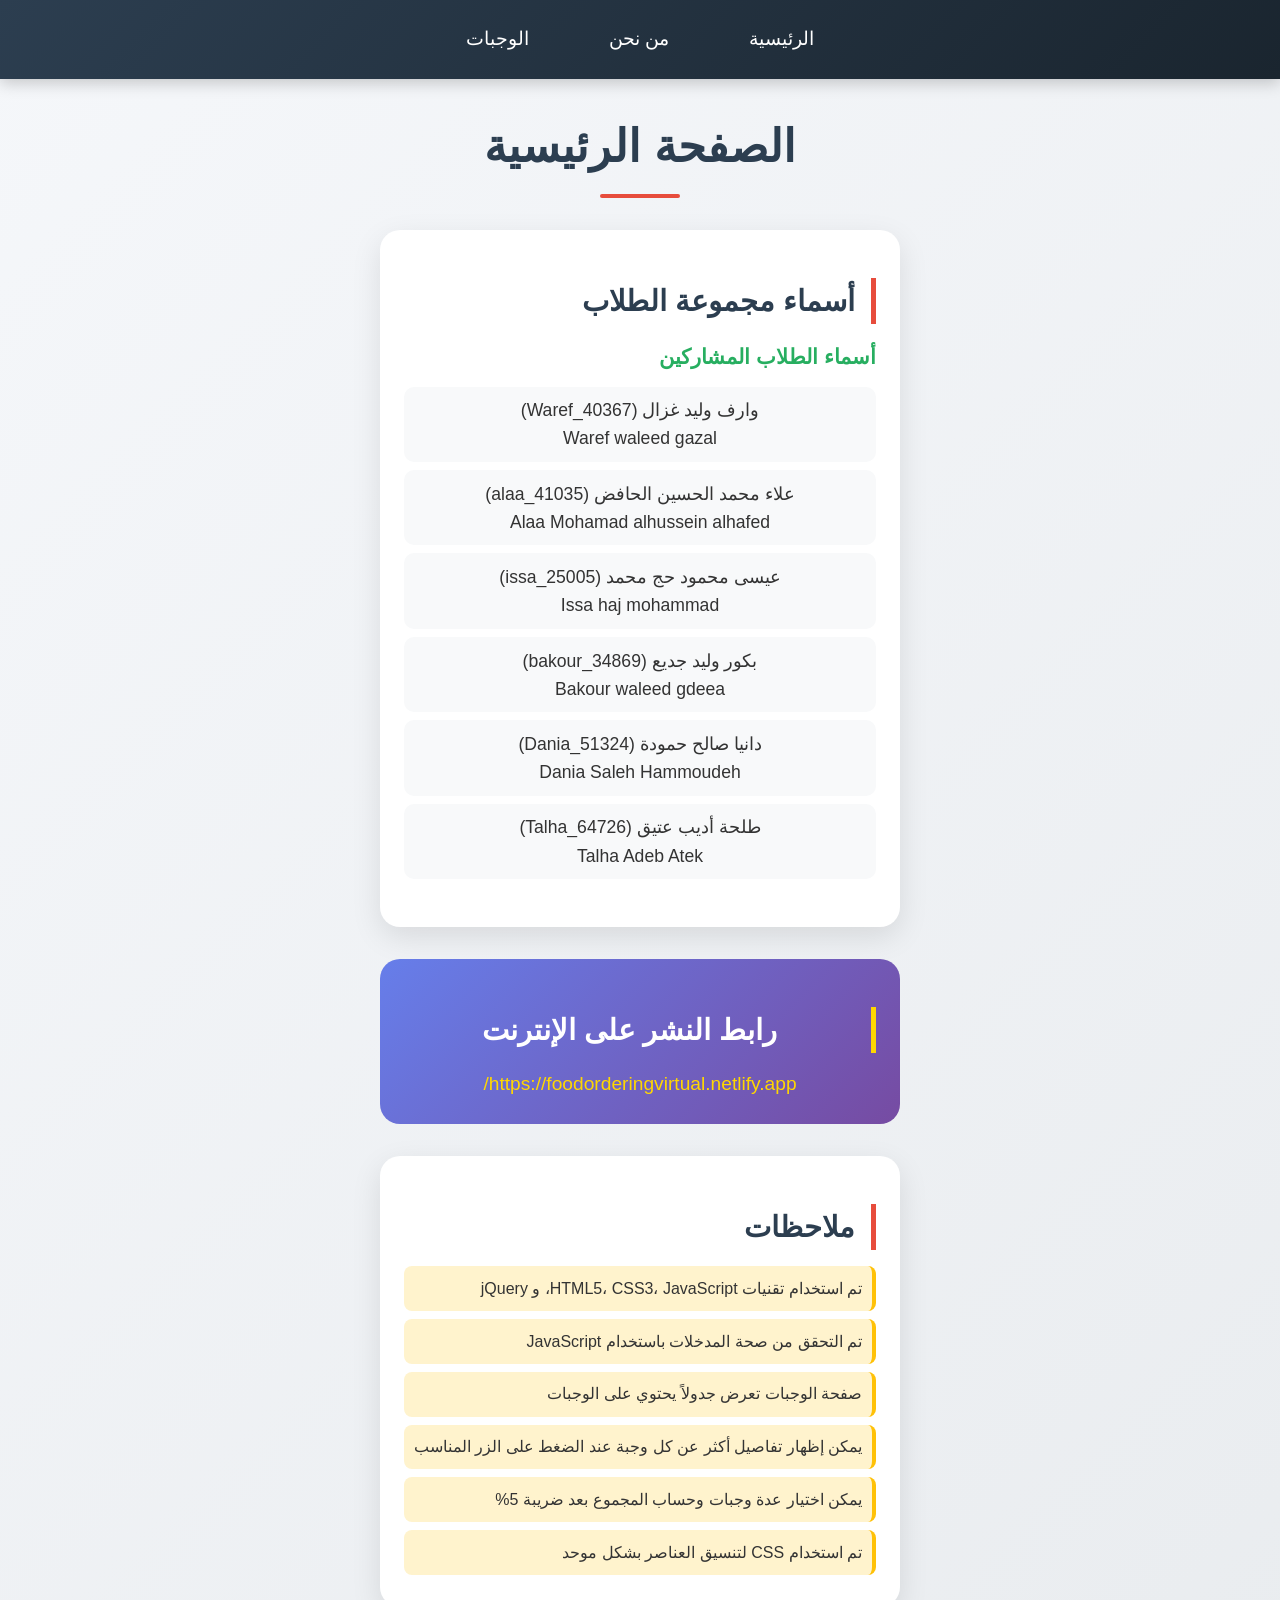
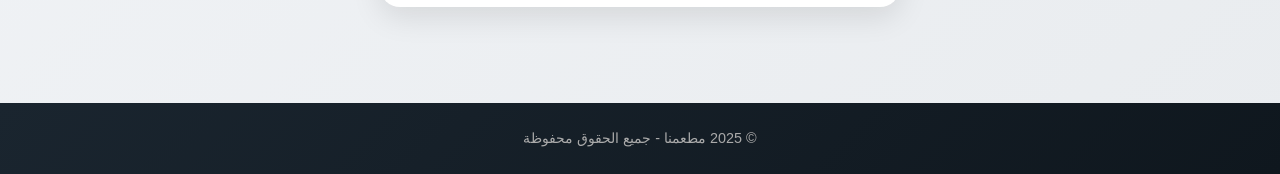
==== index.html @ 133c80ad "Add files via upload" ====
<!DOCTYPE html>
<html lang="ar" dir="rtl">
<head>
    <meta charset="UTF-8">
    <meta name="viewport" content="width=device-width, initial-scale=1.0">
    <title>الصفحة الرئيسية - مطعمنا</title>
    <link rel="stylesheet" href="css/style.css">
</head>
<body>
    <header>
        <nav class="navbar">
            <ul>
                <li><a href="home.html">الرئيسية</a></li>
                <li><a href="AboutUs.html">من نحن</a></li>
                <li><a href="Meals.html">الوجبات</a></li>
            </ul>
        </nav>
    </header>

    <main class="container">
        <h1>الصفحة الرئيسية</h1>
        
        <section class="group-info">
            <h2>أسماء مجموعة الطلاب</h2>
            
            <div class="arabic-names">
                <h3>أسماء الطلاب المشاركين</h3>
                <ul>
                    <li>وارف وليد غزال (Waref_40367) <br> Waref waleed gazal </li>
                    <li> علاء محمد الحسين الحافض (alaa_41035) <br>Alaa Mohamad alhussein alhafed </li>
                    <li>عيسى محمود حج محمد (issa_25005) <br> Issa haj mohammad </li>
                    <li>بكور وليد جديع (bakour_34869) <br> Bakour waleed gdeea </li>
                    <li>دانيا صالح حمودة (Dania_51324)<br> Dania Saleh Hammoudeh </li>
                    <li>طلحة أديب عتيق (Talha_64726) <br> Talha Adeb Atek </li>
                </ul>
            </div>
            
        </section>

        <section class="publish-link">
            <h2>رابط النشر على الإنترنت</h2>
            <p><a href="https://foodorderingvirtual.netlify.app/" target="_blank">https://foodorderingvirtual.netlify.app/</a></p>
        </section>

        <section class="notes">
            <h2>ملاحظات</h2>
            <ul>
                <li>تم استخدام تقنيات HTML5، CSS3، JavaScript، و jQuery</li>
                <li>تم التحقق من صحة المدخلات باستخدام JavaScript</li>
                <li>صفحة الوجبات تعرض جدولاً يحتوي على الوجبات</li>
                <li>يمكن إظهار تفاصيل أكثر عن كل وجبة عند الضغط على الزر المناسب</li>
                <li>يمكن اختيار عدة وجبات وحساب المجموع بعد ضريبة 5%</li>
                <li>تم استخدام CSS لتنسيق العناصر بشكل موحد</li>
            </ul>
        </section>
    </main>

    <footer>
        <p>&copy; 2025 مطعمنا - جميع الحقوق محفوظة</p>
    </footer>

   
</body>
</html>
---- css/style.css ----
/* ========== الإعدادات العامة ========== */
* {
    margin: 0;
    padding: 0;
    box-sizing: border-box;
}

body {
    font-family: 'Segoe UI', Tahoma, Geneva, Verdana, sans-serif;
    background: linear-gradient(135deg, #f5f7fa 0%, #e9ecef 100%);
    color: #333;
    line-height: 1.6;
    min-height: 100vh;
    display: flex;
    flex-direction: column;
}

/* ========== شريط التنقل ========== */
.navbar {
    background: linear-gradient(135deg, #2c3e50, #1a252f);
    padding: 1rem 2rem;
    box-shadow: 0 4px 15px rgba(0,0,0,0.2);
    position: sticky;
    top: 0;
    z-index: 100;
}

.navbar ul {
    list-style: none;
    display: flex;
    justify-content: center;
    gap: 2rem;
    flex-wrap: wrap;
}

.navbar ul li a {
    color: white;
    text-decoration: none;
    font-size: 1.2rem;
    font-weight: 500;
    padding: 0.5rem 1.5rem;
    border-radius: 30px;
    transition: all 0.3s ease;
    display: inline-block;
}

.navbar ul li a:hover {
    background: #e74c3c;
    transform: translateY(-2px);
    box-shadow: 0 5px 15px rgba(231,76,60,0.3);
}

/* ========== الحاوية الرئيسية ========== */
.container {
    max-width: 1100px;
    margin: 2rem auto;
    padding: 0 2rem;
    flex: 1;
}

/* ========== العناوين ========== */
h1 {
    text-align: center;
    color: #2c3e50;
    font-size: 2.8rem;
    margin-bottom: 2rem;
    position: relative;
    padding-bottom: 1rem;
}

h1::after {
    content: '';
    position: absolute;
    bottom: 0;
    left: 50%;
    transform: translateX(-50%);
    width: 80px;
    height: 4px;
    background: #e74c3c;
    border-radius: 2px;
}

h2 {
    color: #2c3e50;
    margin: 1.5rem 0 1rem 0;
    font-size: 1.8rem;
    border-right: 5px solid #e74c3c;
    padding-right: 1rem;
}

h3 {
    color: #34495e;
    margin: 1rem 0 0.8rem 0;
    font-size: 1.3rem;
}

/* ========== أقسام معلومات المجموعة ========== */
.group-info {
    background: white;
    border-radius: 20px;
    padding: 1.5rem;
    margin-bottom: 2rem;
    box-shadow: 0 10px 30px rgba(0,0,0,0.1);
}

.group-info ul {
    list-style: none;
}

.group-info ul li {
    padding: 0.6rem;
    margin: 0.5rem 0;
    background: #f8f9fa;
    border-radius: 10px;
    text-align: center;
    font-size: 1.1rem;
    transition: all 0.3s ease;
}

.group-info ul li:hover {
    background: #e74c3c;
    color: white;
    transform: translateX(5px);
}

.arabic-names, .english-names {
    margin-bottom: 1.5rem;
}

.arabic-names h3 {
    color: #27ae60;
}

.english-names h3 {
    color: #2980b9;
}

/* ========== رابط النشر ========== */
.publish-link {
    background: linear-gradient(135deg, #667eea 0%, #764ba2 100%);
    color: white;
    border-radius: 20px;
    padding: 1.5rem;
    margin-bottom: 2rem;
    text-align: center;
}

.publish-link h2 {
    color: white;
    border-right-color: #ffd700;
}

.publish-link a {
    color: #ffd700;
    font-size: 1.2rem;
    text-decoration: none;
    word-break: break-all;
    transition: all 0.3s ease;
}

.publish-link a:hover {
    color: white;
    text-decoration: underline;
}

.publish-link .note {
    font-size: 0.9rem;
    opacity: 0.9;
    margin-top: 0.5rem;
}

/* ========== الملاحظات ========== */
.notes {
    background: white;
    border-radius: 20px;
    padding: 1.5rem;
    margin-bottom: 2rem;
    box-shadow: 0 10px 30px rgba(0,0,0,0.1);
}

.notes ul {
    list-style: none;
}

.notes ul li {
    padding: 0.6rem;
    margin: 0.5rem 0;
    background: #fff3cd;
    border-right: 4px solid #ffc107;
    border-radius: 8px;
}

/* ========== صفحة من نحن ========== */
.about-content, .contact-info, .working-hours {
    background: white;
    border-radius: 20px;
    padding: 1.5rem;
    margin-bottom: 2rem;
    box-shadow: 0 10px 30px rgba(0,0,0,0.1);
}

.about-content p {
    margin-bottom: 1rem;
    text-align: justify;
    font-size: 1.05rem;
    line-height: 1.8;
}

.contact-info ul {
    list-style: none;
}

.contact-info ul li {
    padding: 0.7rem;
    margin: 0.5rem 0;
    background: #f8f9fa;
    border-radius: 10px;
    border-right: 4px solid #3498db;
}

.contact-info ul li strong {
    color: #2c3e50;
    display: inline-block;
    min-width: 120px;
}

/* ========== جدول ساعات العمل ========== */
.hours-table {
    width: 100%;
    border-collapse: collapse;
    margin-top: 1rem;
    direction: rtl;
}

.hours-table th,
.hours-table td {
    padding: 1rem;
    text-align: center;
    border: 1px solid #ddd;
}

.hours-table th {
    background: linear-gradient(135deg, #2c3e50, #1a252f);
    color: white;
    font-weight: bold;
}

.hours-table td {
    background: #f8f9fa;
}

.hours-table tr:hover td {
    background: #e9ecef;
}

/* ========== التذييل (Footer) ========== */
footer {
    background: linear-gradient(135deg, #1a252f, #0f171e);
    color: #aaa;
    text-align: center;
    padding: 1.5rem;
    margin-top: 2rem;
    font-size: 0.9rem;
}

/* ========== أزرار عامة ========== */
button, .btn {
    background: #e74c3c;
    color: white;
    border: none;
    padding: 0.8rem 1.8rem;
    border-radius: 30px;
    font-size: 1rem;
    cursor: pointer;
    transition: all 0.3s ease;
}

button:hover, .btn:hover {
    background: #c0392b;
    transform: scale(1.05);
}

/* ========== حقول الإدخال ========== */
input, select, textarea {
    width: 100%;
    padding: 0.8rem;
    margin: 0.5rem 0;
    border: 2px solid #ddd;
    border-radius: 10px;
    font-size: 1rem;
    transition: all 0.3s ease;
    font-family: inherit;
}

input:focus, select:focus, textarea:focus {
    outline: none;
    border-color: #e74c3c;
    box-shadow: 0 0 0 3px rgba(231,76,60,0.2);
}

/* ========== جداول الوجبات (ستستخدم لاحقاً) ========== */
/* ========== تنسيقات إضافية لصفحة الوجبات ========== */

/* تنسيق أزرار التفاصيل - نسخة محدثة */
.detail-btn {
    background: #3498db;
    color: white;
    border: none;
    padding: 8px 20px;
    border-radius: 25px;
    font-size: 14px;
    cursor: pointer;
    transition: all 0.3s ease;
    font-family: inherit;
}

.detail-btn:hover {
    background: #2980b9;
    transform: scale(1.02);
    box-shadow: 0 2px 8px rgba(52,152,219,0.3);
}

/* تنسيق صور الوجبات */
.meal-image {
    width: 60px;
    height: 60px;
    object-fit: cover;
    border-radius: 10px;
    background-color: #f0f0f0;
}

/* حاوية التفاصيل الرئيسية */
.details-container {
    background: #f8f9fa;
    padding: 20px;
}

/* شبكة التفاصيل (عمودين) */
.details-grid {
    display: grid;
    grid-template-columns: repeat(2, 1fr);
    gap: 20px;
    margin-bottom: 20px;
}

/* بطاقات التفاصيل */
.detail-card {
    background: white;
    border-radius: 12px;
    padding: 15px;
    box-shadow: 0 2px 8px rgba(0,0,0,0.1);
}

/* عناوين البطاقات */
.detail-card h4 {
    color: #e74c3c;
    margin: 0 0 15px 0;
    border-bottom: 2px solid #e74c3c;
    padding-bottom: 8px;
    font-size: 1.1rem;
}

/* محتوى البطاقات */
.detail-card p {
    margin: 0;
    font-size: 15px;
    color: #333;
    line-height: 1.6;
}

.detail-card ul {
    margin: 0;
    padding-right: 20px;
}

.detail-card li {
    margin: 8px 0;
    color: #555;
    line-height: 1.6;
}

/* بطاقة كاملة العرض (للصلصة) */
.detail-card-full {
    background: white;
    border-radius: 12px;
    padding: 15px;
    margin-top: 20px;
    box-shadow: 0 2px 8px rgba(0,0,0,0.1);
}

.detail-card-full h4 {
    color: #e74c3c;
    margin: 0 0 15px 0;
    border-bottom: 2px solid #e74c3c;
    padding-bottom: 8px;
    font-size: 1.1rem;
}

.detail-card-full ul {
    margin: 0;
    padding-right: 20px;
}

.detail-card-full li {
    margin: 8px 0;
    color: #555;
    line-height: 1.6;
}

/* تنسيق عمود الرمز */
.meal-code-column {
    font-weight: bold;
    color: #2c3e50;
    text-align: center;
    vertical-align: middle;
}

/* تنسيق عمود اسم الوجبة */
.meal-title-column {
    text-align: right;
    vertical-align: middle;
}

.meal-title-content {
    display: flex;
    align-items: center;
    gap: 12px;
}

.meal-title-text {
    font-size: 16px;
    font-weight: 500;
    color: #333;
}

/* تنسيق عمود السعر */
.meal-price-column {
    text-align: center;
    vertical-align: middle;
    font-weight: 500;
    color: #27ae60;
}

/* تنسيق عمود الزر */
.meal-button-column {
    text-align: center;
    vertical-align: middle;
}

/* تنسيق عمود الاختيار */
.meal-checkbox-column {
    text-align: center;
    vertical-align: middle;
}

.meal-checkbox {
    width: 20px;
    height: 20px;
    cursor: pointer;
}

/* صف التفاصيل المخفي/الظاهر */
.details-hidden-row {
    display: none;
}

.details-visible-row {
    display: table-row;
}

/* ========== تنسيقات Modal ========== */
.modal {
    display: none;
    position: fixed;
    z-index: 1000;
    left: 0;
    top: 0;
    width: 100%;
    height: 100%;
    background-color: rgba(0,0,0,0.5);
    animation: fadeIn 0.3s ease;
}

@keyframes fadeIn {
    from { opacity: 0; }
    to { opacity: 1; }
}

.modal-content {
    background: white;
    margin: 5% auto;
    width: 90%;
    max-width: 600px;
    border-radius: 20px;
    box-shadow: 0 20px 60px rgba(0,0,0,0.3);
    animation: slideDown 0.3s ease;
}

@keyframes slideDown {
    from {
        transform: translateY(-50px);
        opacity: 0;
    }
    to {
        transform: translateY(0);
        opacity: 1;
    }
}

.modal-header {
    display: flex;
    justify-content: space-between;
    align-items: center;
    padding: 1.5rem 2rem;
    border-bottom: 2px solid #eee;
    background: linear-gradient(135deg, #2c3e50, #1a252f);
    border-radius: 20px 20px 0 0;
}

.modal-header h2 {
    color: white;
    margin: 0;
    border: none;
}

.close-modal {
    color: white;
    font-size: 28px;
    font-weight: bold;
    cursor: pointer;
    transition: all 0.3s ease;
}

.close-modal:hover {
    color: #e74c3c;
    transform: scale(1.1);
}

.modal-body {
    padding: 2rem;
}

/* تنسيقات الحقول في المودال */
.required {
    color: #e74c3c;
}

.optional {
    color: #95a5a6;
    font-weight: normal;
    font-size: 0.8rem;
}

.form-buttons {
    display: flex;
    justify-content: center;
    gap: 1rem;
    margin-top: 1.5rem;
}

/* ========== استجابة للشاشات الصغيرة ========== */
@media (max-width: 768px) {
    .container {
        padding: 0 1rem;
    }
    
    h1 {
        font-size: 2rem;
    }
    
    h2 {
        font-size: 1.5rem;
    }
    
    .navbar ul {
        gap: 0.5rem;
    }
    
    .navbar ul li a {
        padding: 0.4rem 1rem;
        font-size: 1rem;
    }
    
    .contact-info ul li strong {
        display: block;
        margin-bottom: 0.3rem;
    }
    .modal-content {
        margin: 10% auto;
        width: 95%;
    }
    
    .modal-header {
        padding: 1rem;
    }
    
    .modal-body {
        padding: 1rem;
    }
    
    .form-buttons {
        flex-direction: column;
    }
    
    .submit-btn, .cancel-btn {
        width: 100%;
        margin: 0.3rem 0;
    }
}
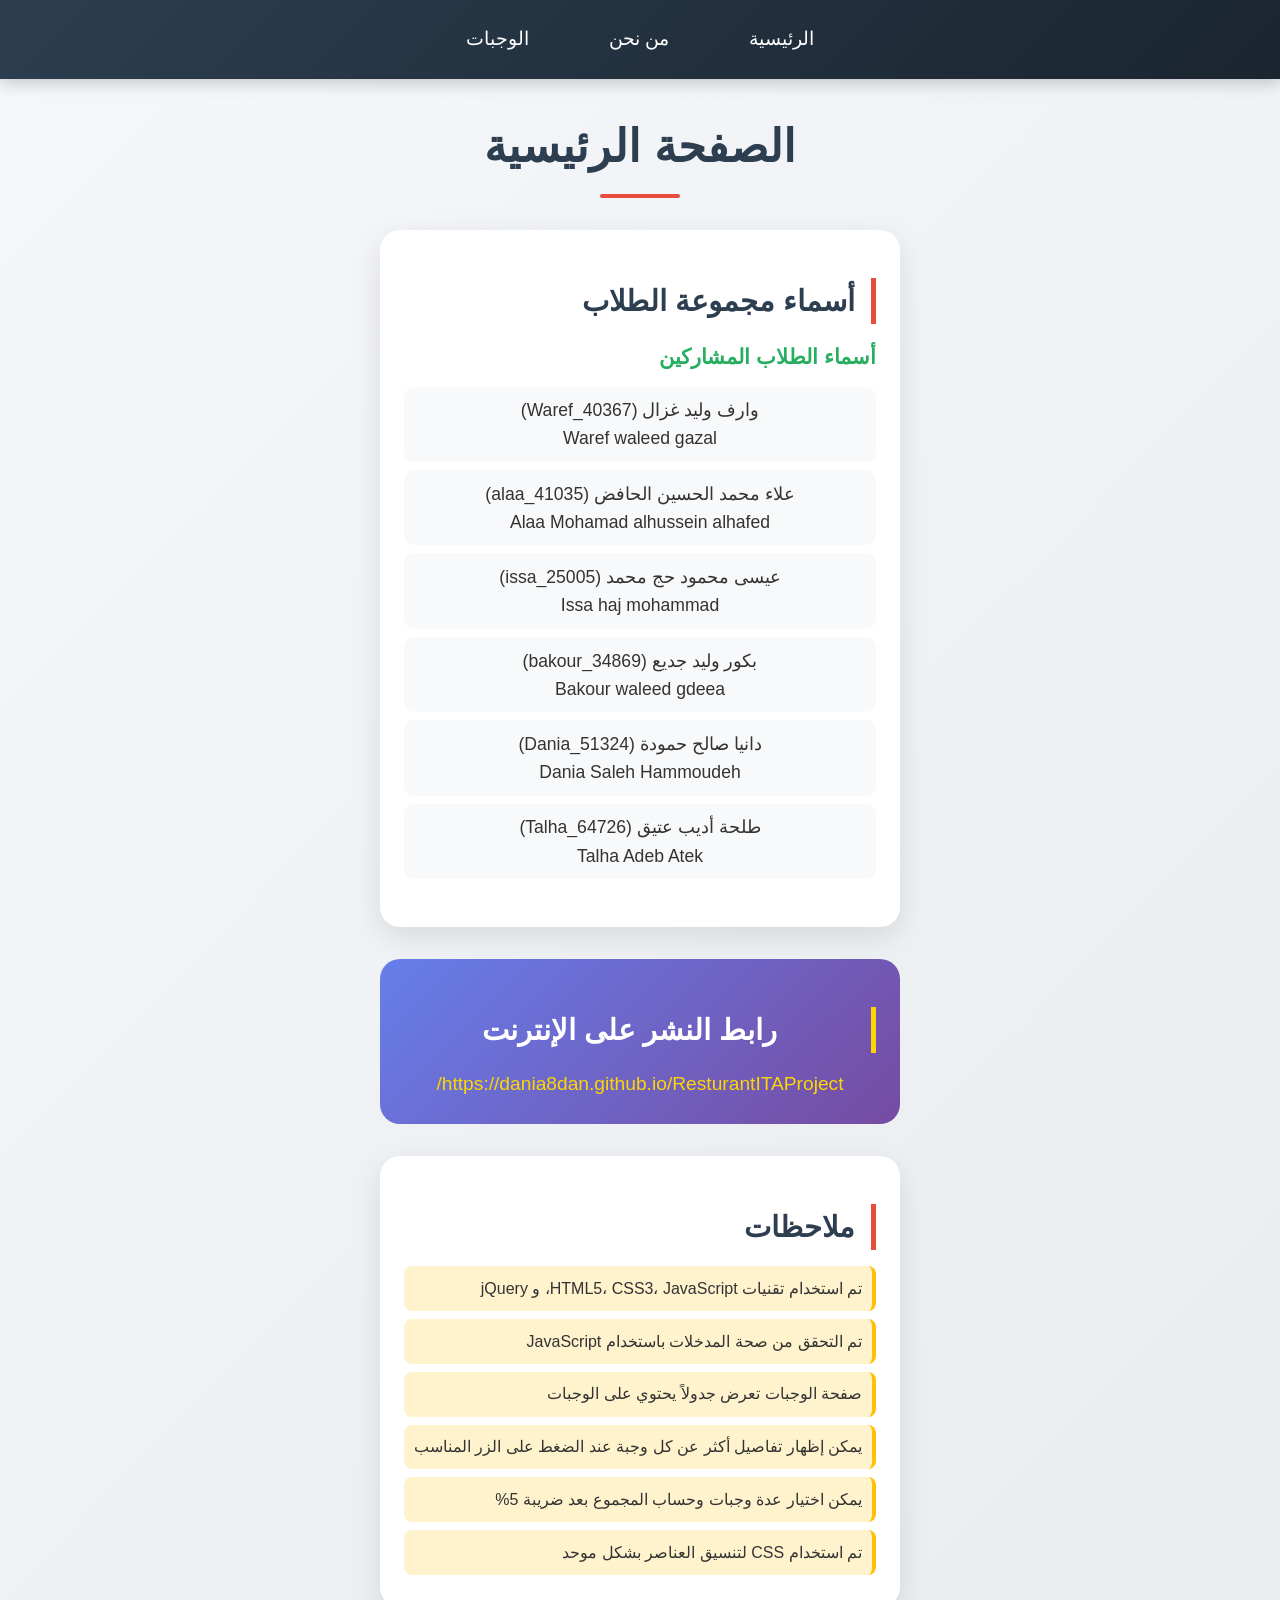
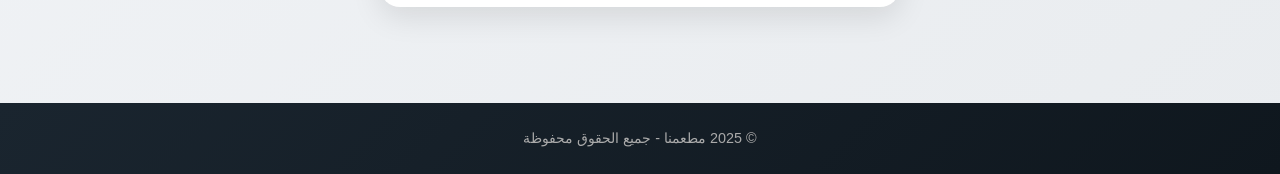
==== commit fbaa6c74: "Update index.html" ====
--- a/index.html
+++ b/index.html
@@ -39,7 +39,11 @@
 
         <section class="publish-link">
             <h2>رابط النشر على الإنترنت</h2>
-            <p><a href="https://foodorderingvirtual.netlify.app/" target="_blank">https://foodorderingvirtual.netlify.app/</a></p>
+            <p>
+    <a href=" https://dania8dan.github.io/ResturantITAProject/" target="_blank">
+         https://dania8dan.github.io/ResturantITAProject/
+    </a>
+</p>
         </section>
 
         <section class="notes">
@@ -61,4 +65,4 @@
 
    
 </body>
-</html>+</html>
